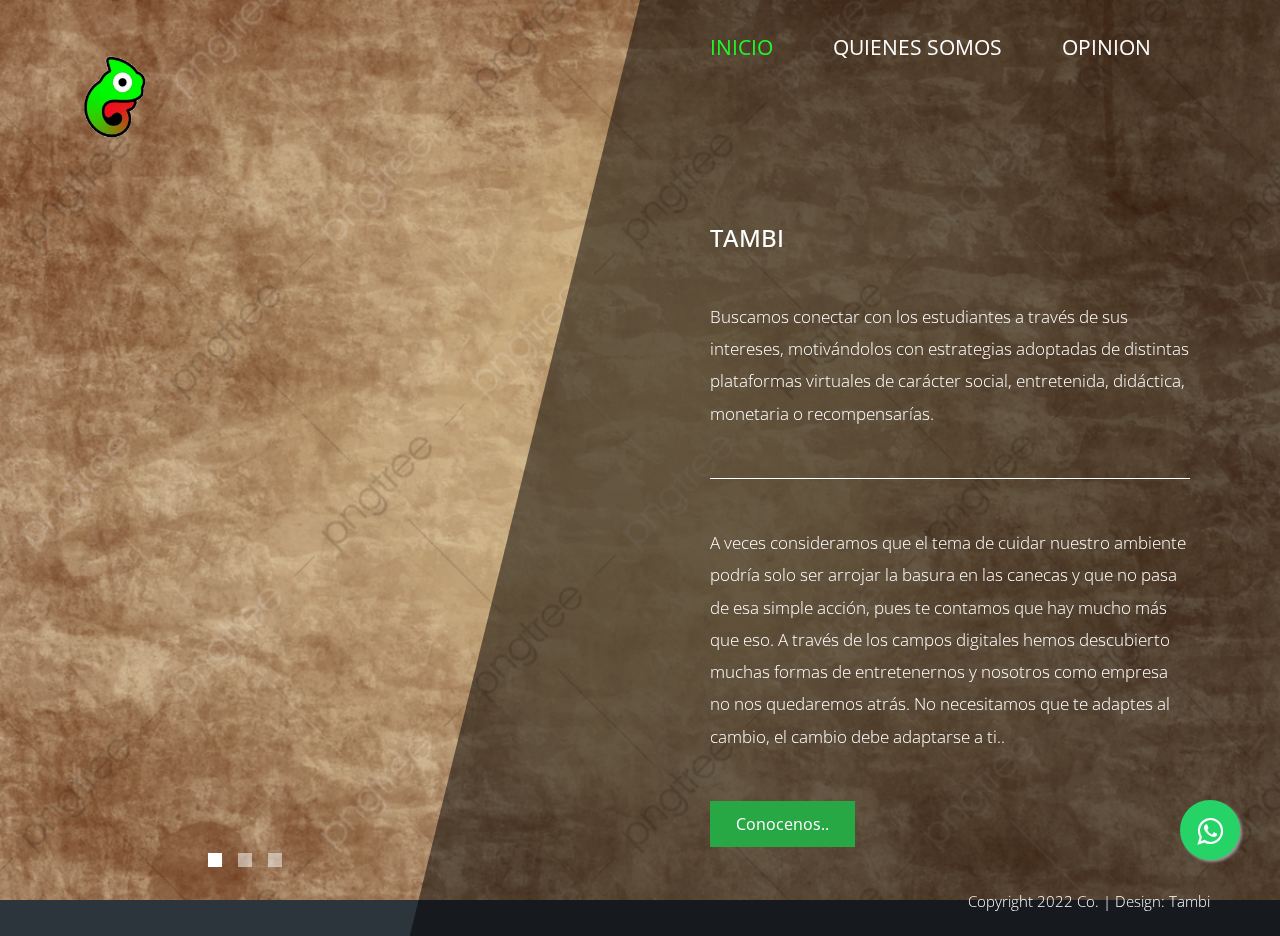
==== index.html @ 51fec5e5 "initial" ====
<!DOCTYPE html>
<html lang="es">
<head>
    <meta charset="UTF-8">
    <meta name="viewport" content="width=device-width, initial-scale=1.0">
    <meta http-equiv="X-UA-Compatible" content="ie=edge">
    <title>TAMBI</title>
    <link href="https://fonts.googleapis.com/css?family=Open+Sans:300,400" rel="stylesheet" /> <!-- https://fonts.google.com/ -->
    <link href="css/bootstrap.min.css" rel="stylesheet" /> <!-- https://getbootstrap.com/ -->
    <link href="fontawesome/css/all.min.css" rel="stylesheet" /> <!-- https://fontawesome.com/ -->
    <link href="css/templatemo-diagoona.css" rel="stylesheet" />
    <link rel="stylesheet" href="https://maxcdn.bootstrapcdn.com/font-awesome/4.5.0/css/font-awesome.min.css">
    <link rel="icon" type="image/png" href="./img/sinfondo.png">
</head>
<body>
    <div class="tm-container">        
        <div>
            <div class="tm-row pt-4">
                <div class="tm-col-left">
                    <div class="tm-site-header media">
                        <img src="./img/sinfondo.png" alt="" style="width: 150px;">
                             
                    </div>
                </div>
                <div class="tm-col-right">
                    <nav class="navbar navbar-expand-lg" id="tm-main-nav">
                        <button class="navbar-toggler toggler-example mr-0 ml-auto" type="button" 
                            data-toggle="collapse" data-target="#navbar-nav" 
                            aria-controls="navbar-nav" aria-expanded="false" aria-label="Toggle navigation">
                            <span><i class="fas fa-bars"></i></span>
                        </button>
                        <div class="collapse navbar-collapse tm-nav" id="navbar-nav">
                            <ul class="navbar-nav text-uppercase">
                                <li class="nav-item active">
                                    <a class="nav-link tm-nav-link" href="#">INICIO <span class="sr-only">(current)</span></a>
                                </li>
                                <li class="nav-item">
                                    <a class="nav-link tm-nav-link" href="nosotros.html">QUIENES SOMOS</a>
                                </li>
                                <!-- <li class="nav-item">
                                    <a class="nav-link tm-nav-link" href="services.html">Services</a>
                                </li>  -->                           
                                <li class="nav-item">
                                    <a class="nav-link tm-nav-link" href="contactanos.html">OPINION</a>
                                </li>
                            </ul>                            
                        </div>                        
                    </nav>
                </div>
            </div>
            
            <div class="tm-row">
                <div class="tm-col-left"></div>
                <main class="tm-col-right">
                    <section class="tm-content">
                        <h2 class="mb-5 tm-content-title">TAMBI</h2>
                        <p class="mb-5">Buscamos conectar con los estudiantes a través de sus intereses, motivándolos con estrategias adoptadas de distintas plataformas virtuales de carácter social, entretenida, didáctica, monetaria o recompensarías.</p>
                        <hr class="mb-5">
                        <p class="mb-5">A veces consideramos que el tema de cuidar nuestro ambiente podría solo ser arrojar la basura en las canecas y que no pasa de esa simple acción, pues te contamos que hay mucho más que eso. A través de los campos digitales hemos descubierto muchas formas de entretenernos y nosotros como empresa no nos quedaremos atrás. No necesitamos que te adaptes al cambio, el cambio debe adaptarse a ti..</p>                        
                        <a href="nosotros.html" class="btn btn-success">Conocenos..</a>
                    </section>
                </main>
            </div>
        </div>        

        <div class="tm-row">
            <div class="tm-col-left text-center">            
                <ul class="tm-bg-controls-wrapper">
                    <li class="tm-bg-control active" data-id="0"></li>
                    <li class="tm-bg-control" data-id="1"></li>
                    <li class="tm-bg-control" data-id="2"></li>
                </ul>            
            </div>        
            <div class="tm-col-right tm-col-footer">
                <footer class="tm-site-footer text-right">
                    <p class="mb-0">Copyright 2022 Co. 
                    
                    | Design: <a rel="nofollow" target="_parent" href="https://templatemo.com" class="tm-text-link">Tambi</a></p>
                </footer>
            </div>  
        </div>
        <!-- Diagonal background design -->
        <div class="tm-bg">
            <div class="tm-bg-left"></div>
            <div class="tm-bg-right"></div>
        </div>
    </div>
    
	<a href="https://api.whatsapp.com/send?phone=+573137062752&text=Buen%21%20dia%20estoy%20%20interesado%20en%20cotizar%20un%20servicio%20de%20trasteo." class="float" target="_blank">
	<i class="fa fa-whatsapp my-float"></i>
    </a>
    <script src="js/jquery-3.4.1.min.js"></script>
    <script src="js/bootstrap.min.js"></script>
    <script src="js/jquery.backstretch.min.js"></script>
    <script src="js/templatemo-script.js"></script>
</body>
</html>
---- css/templatemo-diagoona.css ----
body {
    font-family: 'Open Sans', Arial, sans-serif;
    font-size: 17px;
    font-weight: 300;
    overflow-x: hidden;
    color: white;
    background-color: #2C353C;
}

a { 
    transition: all 0.3s ease; 
    text-decoration: none;
}

ul { padding: 0; }
a:hover { text-decoration: none; }
button:focus { outline: none; }
p { line-height: 1.9; }
.tm-logo { margin-right: 20px; }
.tm-slogan { font-size: 0.8rem; }

/* Navigation */
.navbar-toggler {
    padding: 8px 15px;
    border: 0;
    border-radius: 0;
    transform: skewX(-15deg);
    background-color: rgba(0,0,0,0.5);
    color: white;    
}
.navbar-toggler i { transform: skewX(15deg); }
.navbar-expand-lg {
    padding-left: 0;
    padding-right: 0;
}

.navbar-expand-lg .navbar-nav .nav-link { padding: 0; }
.navbar-expand-lg .navbar-nav .tm-nav-link {
    font-size: 1.3rem;
    font-weight: 400;
    color: white;    
    padding-bottom: 30px;    
}

.nav-item { margin-right: 60px; }
.nav-item:last-child { margin-right: 0; }
.nav-item.active .tm-nav-link,
.nav-item:hover .tm-nav-link {
    color: rgb(33, 248, 40);
}

/* Page Background */
.tm-bg {
    position: absolute;
    left: 0;
    right: 0;
    width: 100%;
    height: 100%;
    display: flex;
    z-index: -1000;
}
.tm-bg-left,
.tm-bg-right {
    position: relative;
    width: 50%;
    height: 100%;
}

.tm-bg-right { background-color: rgba(0,0,0,0.5); }

.tm-bg-left {
    border-right: 230px solid rgba(0,0,0,0.5);
    border-top: 100vh solid transparent;
}

.tm-bg-controls-wrapper {
    display: inline-block;
    margin-left: -150px;
}

.tm-bg-control {
    display: inline-block;
    width: 14px;
    height: 14px;
    background-color: rgba(255,255,255,0.5);
    margin: 6px;
    cursor: pointer;
}

.tm-bg-control.active,
.tm-bg-control:hover {
    background-color: white;
}

.tm-container {
    width: 100%;
    height: 100%;
    min-height: 100vh;
    position: relative;
    display: flex;
    flex-direction: column;
    justify-content: space-between;  
}

.tm-row { display: flex; }

.tm-col-left {
    width: 50%;
    height: 100%;
    padding-left: 40px;  
    padding-right: 40px;
}

.tm-col-right {
    width: 50%;
    height: 100%;
    padding-left: 70px;
    padding-right: 70px;
}

.tm-content {
    max-width: 660px;
    margin-top: 50px;
    padding-right: 20px;
}

.tm-about { max-width: 525px; }

::-webkit-scrollbar {
    -webkit-appearance: none;
    width: 10px;
}
  
::-webkit-scrollbar-thumb {
    border-radius: 5px;
    background-color: rgba(255,255,255,.8);
    box-shadow: 0 0 1px rgba(255,255,255,.8);
}

.tm-content-title { font-size: 1.5rem; }
hr { border-top: 1px solid white; }

.btn {
    padding: 10px 25px;
    border-radius: 0;
}

.btn-big {
    padding: 9px 40px;
    font-size: 1.2rem;;
}

.btn-primary {
    background-color: white;
    color: black;
    border: 0;
}

.btn-primary:hover {
    background-color: #9CC;
    color: black;
}

.tm-site-footer {
    padding: 40px 0 20px;
    max-width: 660px;
    font-size: 0.95rem;
}

.tm-col-footer { padding-left: 0; }
.tm-text-link { color: white; }

.tm-text-link:hover,
.tm-text-link:focus {
    color: #9CC;
}

/* Service */ 
.tm-service-text { max-width: 365px; }
.tm-service-img { margin-right: 25px; }
.tm-service-img-r { margin-left: 25px; }

/* Contact */
.form-control,
textarea {    
    color: white;
    background-color: transparent;
    background-clip: padding-box;
    border: none;
    border-bottom: 1px solid #999A9B;
    border-radius: 0;
    transition: border-color 0.15s ease-in-out, box-shadow 0.15s ease-in-out;
    padding: 10px 0;
    font-family: 'Open Sans', Arial, sans-serif;
    font-size: 1rem;
    font-weight: 400;
    line-height: 1.5;
}

.form-control:focus {
    color: white;
    background-color: transparent;    
    box-shadow: none;
    border-color: #9CC;
    outline: none;
}

.mb-85 { margin-bottom: 85px; }
.tm-contact-main { max-width: 690px; }

.tm-contact {
    max-width: 420px;
    margin-left: auto;
    margin-right: auto;
}

.form-control::-webkit-input-placeholder { color: white; } /* Edge */  
.form-control:-ms-input-placeholder { color: white; } /* Internet Explorer 10-11 */  
.form-control::placeholder { color: white; }

@media (max-width: 1200px) {
    .nav-item { margin-right: 30px; }

    .tm-page-right {
        padding-left: 30px;
        padding-right: 30px;
    }
}

@media (max-width: 992px) {    
    .tm-nav {
        position: absolute;
        background: rgba(0, 0, 0, 0.8);
        color: white;
        top: 44px;
        right: 4px;
    }

    .navbar-expand-lg .navbar-nav .tm-nav-link {
        color: white;
        font-size: 1.1rem;
        padding: 13px 20px;
    }

    .nav-item { margin-right: 0; }

    .nav-item.active .tm-nav-link,
    .nav-item:hover .tm-nav-link {
        color: #9CC;
    }

    .tm-content { margin-top: 20px; }
    .tm-site-footer { padding-top: 40px; }
    .tm-col-left { width: 40%; }

    .tm-col-right {
        width: 60%;
        padding-left: 100px;
        padding-right: 30px;
    }
    
    .tm-col-footer { padding-left: 0; }
}

@media (max-width: 768px) {
    .tm-row { flex-direction: column; }

    .tm-col-left,
    .tm-col-right,
    .tm-bg-left,
    .tm-bg-right {
        width: 100%;
    }

    #tm-main-nav {
        position: fixed;
        top: 50px;
        right: 40px;
        padding-bottom: 0;
    }  
    
    .tm-bg { flex-direction: column; }

    .tm-bg-left {
        height: 200px;        
        border-bottom: 50px solid rgba(0,0,0,0.5);
        border-right: 0;
        border-top: 0;
    }

    .tm-bg-right { height: calc(100% - 200px); }

    .tm-bg-controls-wrapper {
        margin-left: 0;
        margin-top: 50px;
    }

    .tm-content {
        max-height: none;
        margin-top: 40px;
    }

    .tm-col-right {
        padding-top: 40px;
        padding-left: 30px;
    }

    .tm-col-footer {
        padding-left: 10px;
        padding-right: 10px;
    }
}
.float{
    position:fixed;
    width:60px;
    height:60px;
    bottom:40px;
    right:40px;
    background-color:#25d366;
    color:#FFF;
    border-radius:50px;
    text-align:center;
  font-size:30px;
    box-shadow: 2px 2px 3px #999;
  z-index:100;
}
.float:hover {
    text-decoration: none;
    color: #fff;
  background-color:#e52626;
}

.my-float{
    margin-top:16px;
}
@media (max-width: 460px) {
    .tm-logo { margin-right: 15px; }
    .tm-sitename { font-size: 1.8rem; }
    .tm-slogon { font-size: 0.8rem; }
    .tm-bg-right { background-color: none!important }

.tm-bg-left {
    border-right: none!important;
    border-top: none!important;
}
}

@media (max-width: 450px), (min-width: 768px) and (max-width: 830px), (min-width: 992px) and (max-width: 1040px) {
    .tm-service-media { flex-direction: column; }
    .tm-service-media-img-l { flex-direction: column-reverse; }
    .tm-service-text { margin-top: 20px; }
    .tm-service-img { margin-right: 0; }
    .tm-service-img-r { margin-left: 0; }
    .tm-bg-right { background-color: none!important }

    .tm-bg-left {
        border-right: none!important;
        border-top: none!important;
    }
}
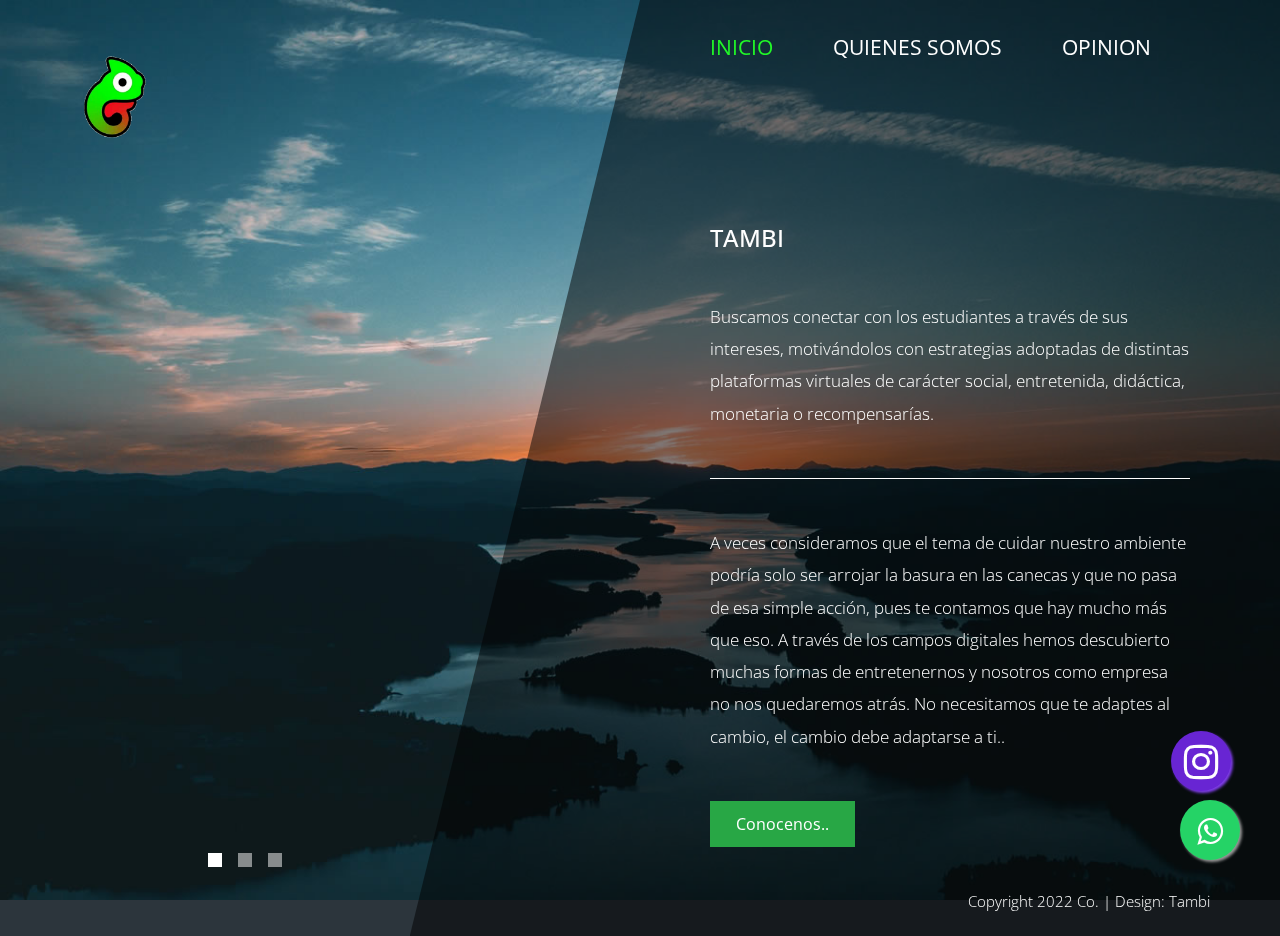
==== commit bcafc4d3: "update" ====
--- a/index.html
+++ b/index.html
@@ -18,7 +18,8 @@
             <div class="tm-row pt-4">
                 <div class="tm-col-left">
                     <div class="tm-site-header media">
-                        <img src="./img/sinfondo.png" alt="" style="width: 150px;">
+                        <a href="index.html">
+                        <img src="./img/sinfondo.png" alt="" style="width: 150px;"></a>
                              
                     </div>
                 </div>
@@ -89,6 +90,9 @@
 	<a href="https://api.whatsapp.com/send?phone=+573137062752&text=Buen%21%20dia%20estoy%20%20interesado%20en%20cotizar%20un%20servicio%20de%20trasteo." class="float" target="_blank">
 	<i class="fa fa-whatsapp my-float"></i>
     </a>
+    <a href="https://instagram.com/tambi_t.a?igshid=YmMyMTA2M2Y=" class="floats">
+    <i class="fa fa-instagram my-floats"></i>
+    </a>
     <script src="js/jquery-3.4.1.min.js"></script>
     <script src="js/bootstrap.min.js"></script>
     <script src="js/jquery.backstretch.min.js"></script>
--- a/css/templatemo-diagoona.css
+++ b/css/templatemo-diagoona.css
@@ -334,6 +334,20 @@
 .my-float{
     margin-top:16px;
 }
+.floats{
+    position:fixed;
+    width:60px;
+    height:60px;
+    bottom:109px;
+    right:49px;
+    background-color:#6825d3;
+    color:#FFF;
+    border-radius:50px;
+    text-align:center;
+  font-size:40px;
+    box-shadow: 2px 2px 3px #823fed;
+  z-index:100;
+}
 @media (max-width: 460px) {
     .tm-logo { margin-right: 15px; }
     .tm-sitename { font-size: 1.8rem; }
